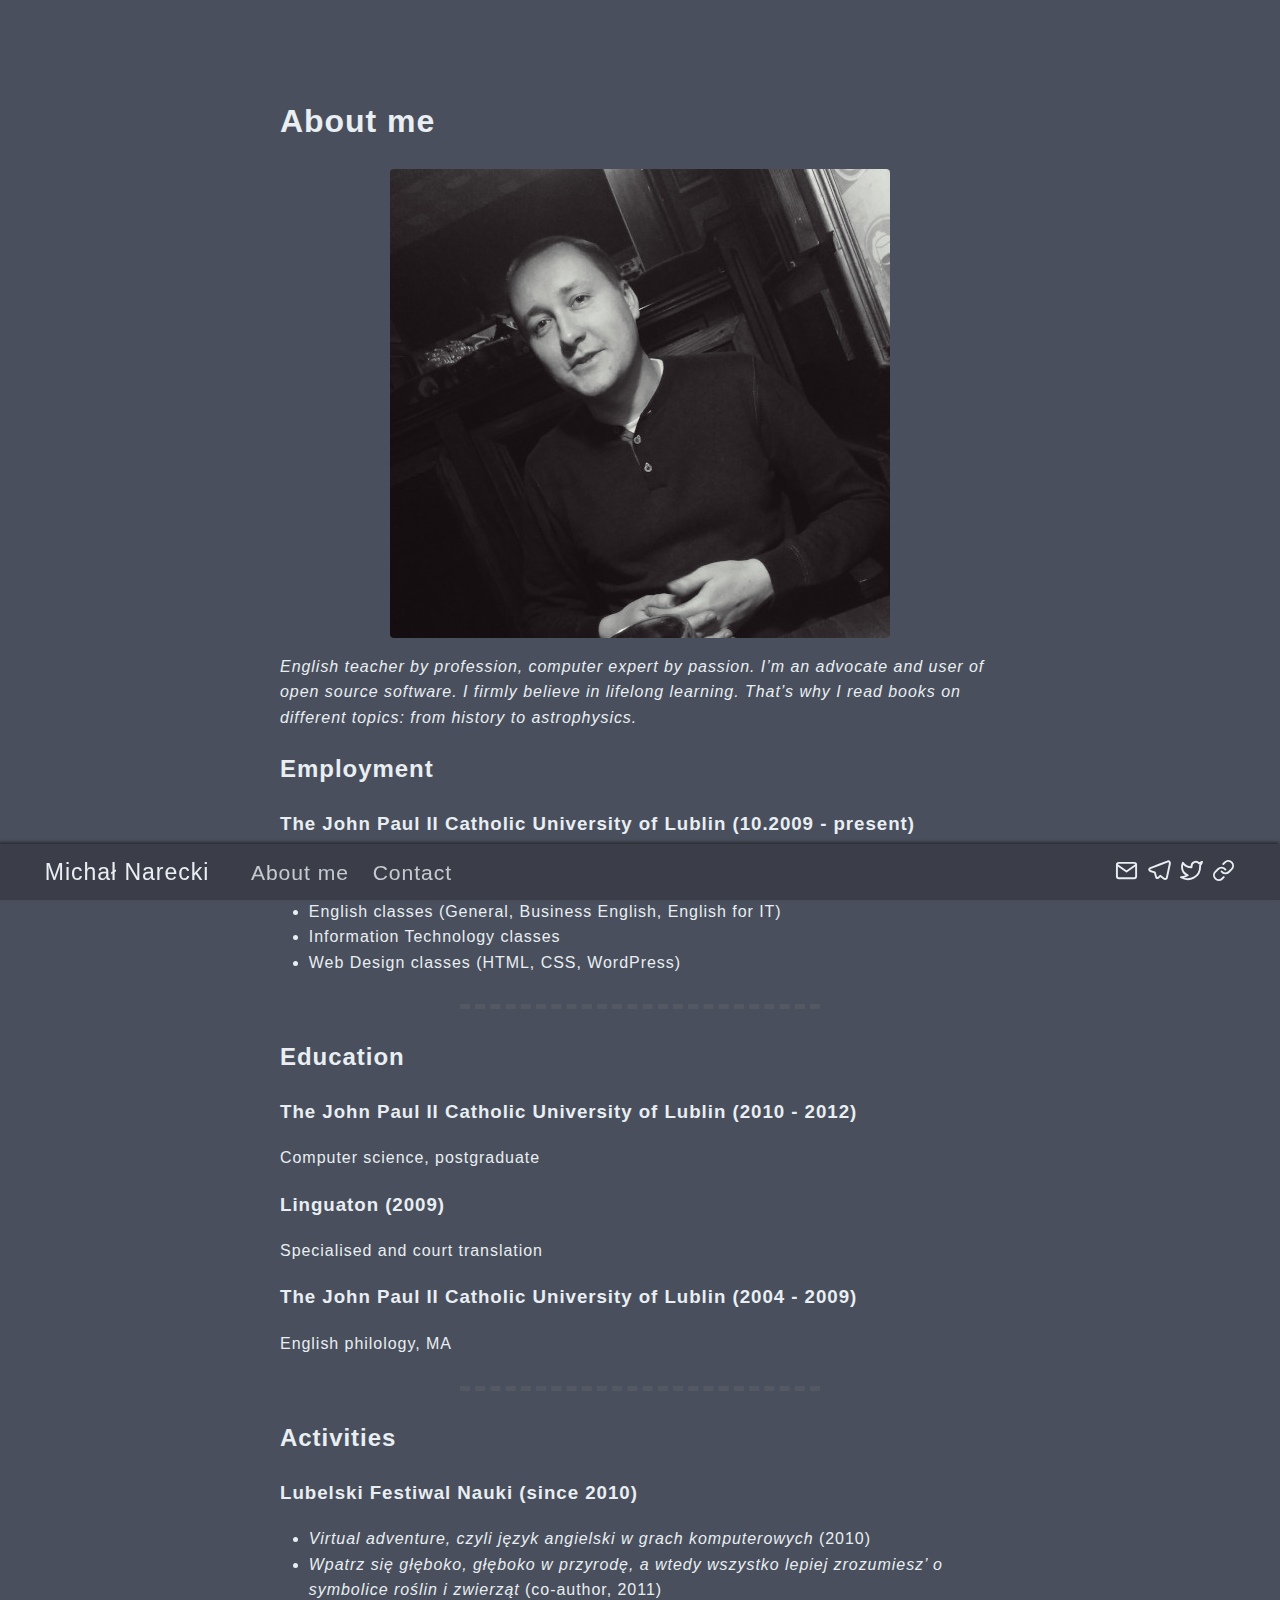
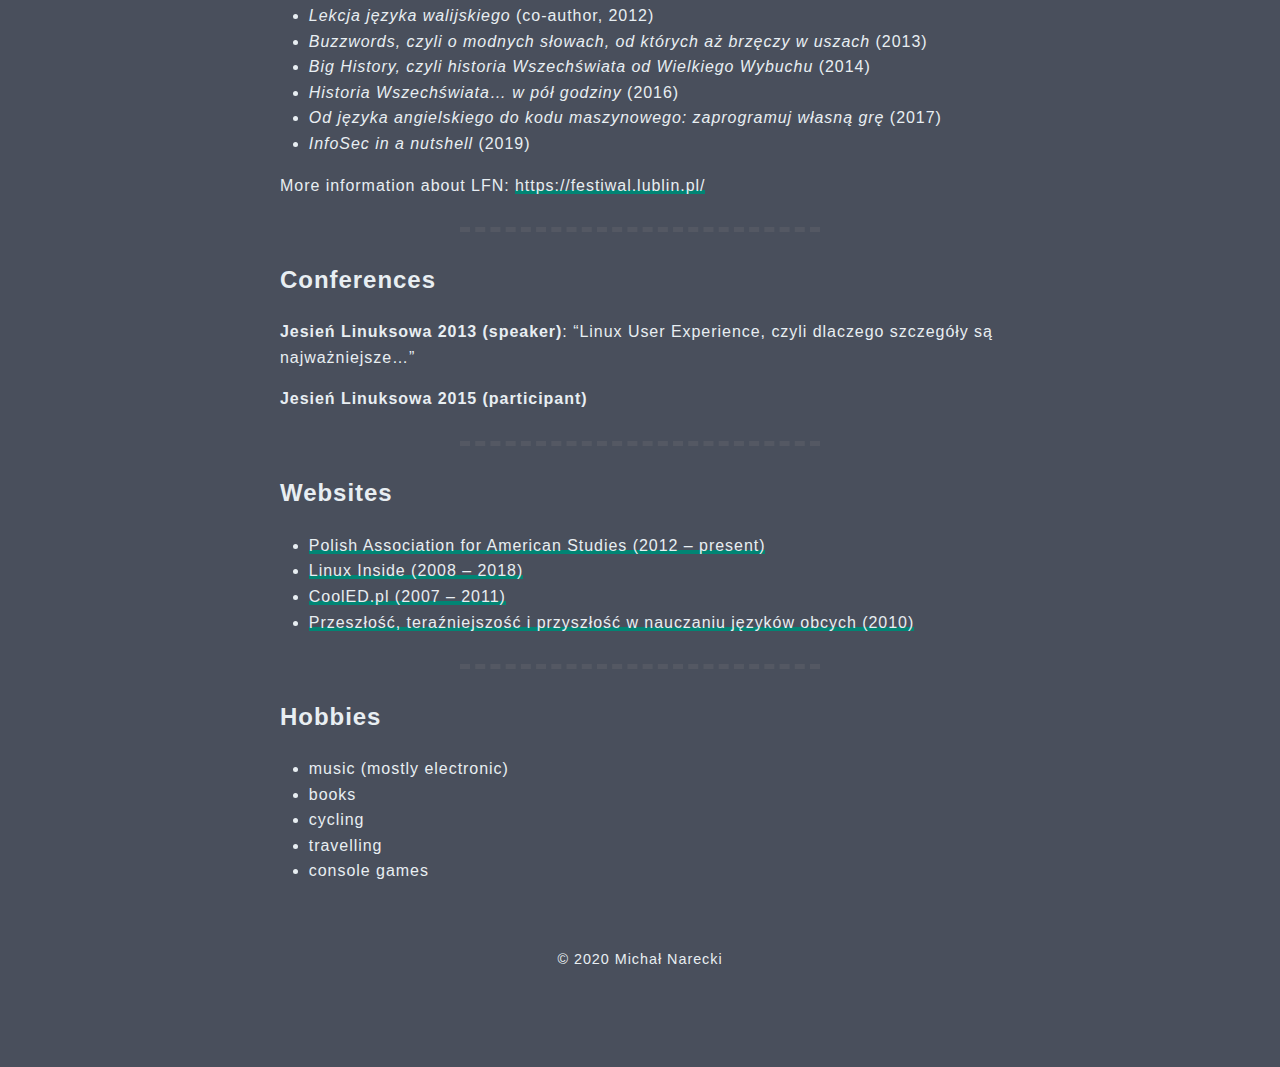
==== about-me/index.html @ 9aaded8c "rebuilding site nie, 29 lis 2020, 17:04:12 CET" ====
<!DOCTYPE html>
<html lang="en-us">

<head>
	<meta charset="UTF-8">
	<meta name="viewport" content="width=device-width, initial-scale=1.0">
	<meta http-equiv="X-UA-Compatible" content="ie=edge">
	<meta name="theme-color" content="#494f5c">
	<meta name="msapplication-TileColor" content="#494f5c">
<meta itemprop="name" content="About me">
<meta itemprop="description" content="English teacher by profession, computer expert by passion. I&rsquo;m an advocate and user of open source software. I firmly believe in lifelong learning. That&rsquo;s why I read books on different topics: from history to astrophysics.
Employment The John Paul II Catholic University of Lublin (10.2009 - present) Teacher of English / IT
 English classes (General, Business English, English for IT) Information Technology classes Web Design classes (HTML, CSS, WordPress)   Education The John Paul II Catholic University of Lublin (2010 - 2012) Computer science, postgraduate">
<meta itemprop="datePublished" content="2020-03-14T00:00:00+00:00" />
<meta itemprop="dateModified" content="2020-03-14T00:00:00+00:00" />
<meta itemprop="wordCount" content="242">



<meta itemprop="keywords" content="" />
<meta property="og:title" content="About me" />
<meta property="og:description" content="English teacher by profession, computer expert by passion. I&rsquo;m an advocate and user of open source software. I firmly believe in lifelong learning. That&rsquo;s why I read books on different topics: from history to astrophysics.
Employment The John Paul II Catholic University of Lublin (10.2009 - present) Teacher of English / IT
 English classes (General, Business English, English for IT) Information Technology classes Web Design classes (HTML, CSS, WordPress)   Education The John Paul II Catholic University of Lublin (2010 - 2012) Computer science, postgraduate" />
<meta property="og:type" content="article" />
<meta property="og:url" content="https://mnarecki.github.io/about-me/" />
<meta property="article:published_time" content="2020-03-14T00:00:00+00:00" />
<meta property="article:modified_time" content="2020-03-14T00:00:00+00:00" />
<meta name="twitter:card" content="summary"/>
<meta name="twitter:title" content="About me"/>
<meta name="twitter:description" content="English teacher by profession, computer expert by passion. I&rsquo;m an advocate and user of open source software. I firmly believe in lifelong learning. That&rsquo;s why I read books on different topics: from history to astrophysics.
Employment The John Paul II Catholic University of Lublin (10.2009 - present) Teacher of English / IT
 English classes (General, Business English, English for IT) Information Technology classes Web Design classes (HTML, CSS, WordPress)   Education The John Paul II Catholic University of Lublin (2010 - 2012) Computer science, postgraduate"/>

	<link rel="apple-touch-icon" sizes="180x180" href="/apple-touch-icon.png">
	<link rel="icon" type="image/png" sizes="32x32" href="/favicon-32x32.png">
	<link rel="icon" type="image/png" sizes="16x16" href="/favicon-16x16.png">
	<link rel="manifest" href="/site.webmanifest">
	<link rel="mask-icon" href="/safari-pinned-tab.svg" color="">
	<link rel="shortcut icon" href="/favicon.ico">

	<title>About me</title>
	<link rel="stylesheet" href="https://mnarecki.github.io/css/style.min.2f236fb6fddae6de11de43f7e98dde59212cf854fbb2ba5ef0290f6173410bf8.css" integrity="sha256-LyNvtv3a5t4R3kP36Y3eWSEs+FT7srpe8CkPYXNBC/g=" crossorigin="anonymous">
	
</head>

<body id="page">
	
	<header id="site-header" class="animated slideInUp faster">
		<div class="hdr-wrapper section-inner">
			<div class="hdr-left">
				<div class="site-branding">
					<a href="https://mnarecki.github.io">Michał Narecki</a>
				</div>
				<nav class="site-nav hide-in-mobile">
					
				<a href="https://mnarecki.github.io/about-me">About me</a>
				<a href="https://mnarecki.github.io/contact">Contact</a>

				</nav>
			</div>
			<div class="hdr-right hdr-icons">
				<span class="hdr-social hide-in-mobile"><a href="mailto:michal@narecki.pl" target="_blank" rel="noopener me" title="Email"><svg xmlns="http://www.w3.org/2000/svg" class="feather" width="24" height="24" viewBox="0 0 24 24" fill="none" stroke="currentColor" stroke-width="2" stroke-linecap="round" stroke-linejoin="round"><path d="M4 4h16c1.1 0 2 .9 2 2v12c0 1.1-.9 2-2 2H4c-1.1 0-2-.9-2-2V6c0-1.1.9-2 2-2z"></path><polyline points="22,6 12,13 2,6"></polyline></svg></a><a href="https://t.me/michal_pl" target="_blank" rel="noopener me" title="Telegram"><svg xmlns="http://www.w3.org/2000/svg" class="feather" width="24" height="24" viewBox="0 0 24 24" fill="none" stroke="currentColor" stroke-width="2" stroke-linecap="round" stroke-linejoin="round"><path d="M21.198 2.433a2.242 2.242 0 0 0-1.022.215l-8.609 3.33c-2.068.8-4.133 1.598-5.724 2.21a405.15 405.15 0 0 1-2.849 1.09c-.42.147-.99.332-1.473.901-.728.968.193 1.798.919 2.286 1.61.516 3.275 1.009 4.654 1.472.509 1.793.997 3.592 1.48 5.388.16.36.506.494.864.498l-.002.018s.281.028.555-.038a2.1 2.1 0 0 0 .933-.517c.345-.324 1.28-1.244 1.811-1.764l3.999 2.952.032.018s.442.311 1.09.355c.324.022.75-.04 1.116-.308.37-.27.613-.702.728-1.196.342-1.492 2.61-12.285 2.997-14.072l-.01.042c.27-1.006.17-1.928-.455-2.474a1.654 1.654 0 0 0-1.034-.407z"/></svg></a><a href="https://twitter.com/MichalNarecki/" target="_blank" rel="noopener me" title="Twitter"><svg xmlns="http://www.w3.org/2000/svg" class="feather" width="24" height="24" viewBox="0 0 24 24" fill="none" stroke="currentColor" stroke-width="2" stroke-linecap="round" stroke-linejoin="round"><path d="M23 3a10.9 10.9 0 0 1-3.14 1.53 4.48 4.48 0 0 0-7.86 3v1A10.66 10.66 0 0 1 3 4s-4 9 5 13a11.64 11.64 0 0 1-7 2c9 5 20 0 20-11.5a4.5 4.5 0 0 0-.08-.83A7.72 7.72 0 0 0 23 3z"></path></svg></a><a href="https://101010.pl/@michal" target="_blank" rel="noopener me" title="Mastodon"><svg xmlns="http://www.w3.org/2000/svg" class="feather feather-link" width="24" height="24" viewBox="0 0 24 24" fill="none" stroke="currentColor" stroke-width="2" stroke-linecap="round" stroke-linejoin="round"><path d="M10 13a5 5 0 0 0 7.54.54l3-3a5 5 0 0 0-7.07-7.07l-1.72 1.71"></path><path d="M14 11a5 5 0 0 0-7.54-.54l-3 3a5 5 0 0 0 7.07 7.07l1.71-1.71"></path></svg></a></span><button id="menu-btn" class="hdr-btn" title="Menu"><svg xmlns="http://www.w3.org/2000/svg" width="24" height="24" viewBox="0 0 24 24" fill="none" stroke="currentColor" stroke-width="2" stroke-linecap="round" stroke-linejoin="round" class="feather feather-menu"><line x1="3" y1="12" x2="21" y2="12"></line><line x1="3" y1="6" x2="21" y2="6"></line><line x1="3" y1="18" x2="21" y2="18"></line></svg></button>
			</div>
		</div>
	</header>
	<div id="mobile-menu" class="animated fast">
		<ul>
			<li><a href="https://mnarecki.github.io/about-me">About me</a></li>
			<li><a href="https://mnarecki.github.io/contact">Contact</a></li>
		</ul>
	</div>


	<main class="site-main section-inner thin animated fadeIn faster">
		<h1>About me</h1>
		<div class="content">
			<p><img src="../just_me.jpg" alt="just_me"></p>
<p><em>English teacher by profession, computer expert by passion. I&rsquo;m an advocate and user of open source software. I firmly believe in lifelong learning. That&rsquo;s why I read books on different topics: from history to astrophysics.</em></p>
<h2 id="employment">Employment<a href="#employment" class="anchor" aria-hidden="true"><svg xmlns="http://www.w3.org/2000/svg" viewBox="0 0 24 24" fill="none" stroke="currentColor" stroke-width="2" stroke-linecap="round" stroke-linejoin="round"><path d="M15 7h3a5 5 0 0 1 5 5 5 5 0 0 1-5 5h-3m-6 0H6a5 5 0 0 1-5-5 5 5 0 0 1 5-5h3"></path><line x1="8" y1="12" x2="16" y2="12"></line></svg></a></h2>
<h3 id="the-john-paul-ii-catholic-university-of-lublin-102009---present">The John Paul II Catholic University of Lublin (10.2009 - present)<a href="#the-john-paul-ii-catholic-university-of-lublin-102009---present" class="anchor" aria-hidden="true"><svg xmlns="http://www.w3.org/2000/svg" viewBox="0 0 24 24" fill="none" stroke="currentColor" stroke-width="2" stroke-linecap="round" stroke-linejoin="round"><path d="M15 7h3a5 5 0 0 1 5 5 5 5 0 0 1-5 5h-3m-6 0H6a5 5 0 0 1-5-5 5 5 0 0 1 5-5h3"></path><line x1="8" y1="12" x2="16" y2="12"></line></svg></a></h3>
<p>Teacher of English / IT</p>
<ul>
<li>English classes (General, Business English, English for IT)</li>
<li>Information Technology classes</li>
<li>Web Design classes (HTML, CSS, WordPress)</li>
</ul>
<hr>
<h2 id="education">Education<a href="#education" class="anchor" aria-hidden="true"><svg xmlns="http://www.w3.org/2000/svg" viewBox="0 0 24 24" fill="none" stroke="currentColor" stroke-width="2" stroke-linecap="round" stroke-linejoin="round"><path d="M15 7h3a5 5 0 0 1 5 5 5 5 0 0 1-5 5h-3m-6 0H6a5 5 0 0 1-5-5 5 5 0 0 1 5-5h3"></path><line x1="8" y1="12" x2="16" y2="12"></line></svg></a></h2>
<h3 id="the-john-paul-ii-catholic-university-of-lublin-2010---2012">The John Paul II Catholic University of Lublin (2010 - 2012)<a href="#the-john-paul-ii-catholic-university-of-lublin-2010---2012" class="anchor" aria-hidden="true"><svg xmlns="http://www.w3.org/2000/svg" viewBox="0 0 24 24" fill="none" stroke="currentColor" stroke-width="2" stroke-linecap="round" stroke-linejoin="round"><path d="M15 7h3a5 5 0 0 1 5 5 5 5 0 0 1-5 5h-3m-6 0H6a5 5 0 0 1-5-5 5 5 0 0 1 5-5h3"></path><line x1="8" y1="12" x2="16" y2="12"></line></svg></a></h3>
<p>Computer science, postgraduate</p>
<h3 id="linguaton-2009">Linguaton (2009)<a href="#linguaton-2009" class="anchor" aria-hidden="true"><svg xmlns="http://www.w3.org/2000/svg" viewBox="0 0 24 24" fill="none" stroke="currentColor" stroke-width="2" stroke-linecap="round" stroke-linejoin="round"><path d="M15 7h3a5 5 0 0 1 5 5 5 5 0 0 1-5 5h-3m-6 0H6a5 5 0 0 1-5-5 5 5 0 0 1 5-5h3"></path><line x1="8" y1="12" x2="16" y2="12"></line></svg></a></h3>
<p>Specialised and court translation</p>
<h3 id="the-john-paul-ii-catholic-university-of-lublin-2004---2009">The John Paul II Catholic University of Lublin (2004 - 2009)<a href="#the-john-paul-ii-catholic-university-of-lublin-2004---2009" class="anchor" aria-hidden="true"><svg xmlns="http://www.w3.org/2000/svg" viewBox="0 0 24 24" fill="none" stroke="currentColor" stroke-width="2" stroke-linecap="round" stroke-linejoin="round"><path d="M15 7h3a5 5 0 0 1 5 5 5 5 0 0 1-5 5h-3m-6 0H6a5 5 0 0 1-5-5 5 5 0 0 1 5-5h3"></path><line x1="8" y1="12" x2="16" y2="12"></line></svg></a></h3>
<p>English philology, MA</p>
<hr>
<h2 id="activities">Activities<a href="#activities" class="anchor" aria-hidden="true"><svg xmlns="http://www.w3.org/2000/svg" viewBox="0 0 24 24" fill="none" stroke="currentColor" stroke-width="2" stroke-linecap="round" stroke-linejoin="round"><path d="M15 7h3a5 5 0 0 1 5 5 5 5 0 0 1-5 5h-3m-6 0H6a5 5 0 0 1-5-5 5 5 0 0 1 5-5h3"></path><line x1="8" y1="12" x2="16" y2="12"></line></svg></a></h2>
<h3 id="lubelski-festiwal-nauki-since-2010">Lubelski Festiwal Nauki (since 2010)<a href="#lubelski-festiwal-nauki-since-2010" class="anchor" aria-hidden="true"><svg xmlns="http://www.w3.org/2000/svg" viewBox="0 0 24 24" fill="none" stroke="currentColor" stroke-width="2" stroke-linecap="round" stroke-linejoin="round"><path d="M15 7h3a5 5 0 0 1 5 5 5 5 0 0 1-5 5h-3m-6 0H6a5 5 0 0 1-5-5 5 5 0 0 1 5-5h3"></path><line x1="8" y1="12" x2="16" y2="12"></line></svg></a></h3>
<ul>
<li><em>Virtual adventure, czyli język angielski w grach komputerowych</em> (2010)</li>
<li><em>Wpatrz się głęboko, głęboko w przyrodę, a wtedy wszystko lepiej zrozumiesz’ o symbolice roślin i zwierząt</em> (co-author, 2011)</li>
<li><em>Lekcja języka walijskiego</em> (co-author, 2012)</li>
<li><em>Buzzwords, czyli o modnych słowach, od których aż brzęczy w uszach</em> (2013)</li>
<li><em>Big History, czyli historia Wszechświata od Wielkiego Wybuchu</em> (2014)</li>
<li><em>Historia Wszechświata&hellip; w pół godziny</em> (2016)</li>
<li><em>Od języka angielskiego do kodu maszynowego: zaprogramuj własną grę</em> (2017)</li>
<li><em>InfoSec in a nutshell</em> (2019)</li>
</ul>
<p>More information about LFN: <a href="https://festiwal.lublin.pl/">https://festiwal.lublin.pl/</a></p>
<hr>
<h2 id="conferences">Conferences<a href="#conferences" class="anchor" aria-hidden="true"><svg xmlns="http://www.w3.org/2000/svg" viewBox="0 0 24 24" fill="none" stroke="currentColor" stroke-width="2" stroke-linecap="round" stroke-linejoin="round"><path d="M15 7h3a5 5 0 0 1 5 5 5 5 0 0 1-5 5h-3m-6 0H6a5 5 0 0 1-5-5 5 5 0 0 1 5-5h3"></path><line x1="8" y1="12" x2="16" y2="12"></line></svg></a></h2>
<p><strong>Jesień Linuksowa 2013 (speaker)</strong>:
&ldquo;Linux User Experience, czyli dlaczego szczegóły są najważniejsze&hellip;&rdquo;</p>
<p><strong>Jesień Linuksowa 2015 (participant)</strong></p>
<hr>
<h2 id="websites">Websites<a href="#websites" class="anchor" aria-hidden="true"><svg xmlns="http://www.w3.org/2000/svg" viewBox="0 0 24 24" fill="none" stroke="currentColor" stroke-width="2" stroke-linecap="round" stroke-linejoin="round"><path d="M15 7h3a5 5 0 0 1 5 5 5 5 0 0 1-5 5h-3m-6 0H6a5 5 0 0 1-5-5 5 5 0 0 1 5-5h3"></path><line x1="8" y1="12" x2="16" y2="12"></line></svg></a></h2>
<ul>
<li><a href="http://paas.org.pl/" title="PAAS website">Polish Association for American Studies (2012 – present)</a></li>
<li><a href="https://michaln.thecamels.pl/linuxinside/" title="My blog about everything open source (mostly in Polish">Linux Inside (2008 – 2018)</a></li>
<li><a href="../cooled.png" title="forum studentów anglistyki KUL">CoolED.pl (2007 – 2011)</a></li>
<li><a href="../spnjo.png" title="strona konferencji organizowanej przez Studium Praktycznej Nauki Języków Obcych na Katolickim Uniwersytecie Lubelskim Jana Pawła II">Przeszłość, teraźniejszość i przyszłość w nauczaniu języków obcych (2010)</a></li>
</ul>
<hr>
<h2 id="hobbies">Hobbies<a href="#hobbies" class="anchor" aria-hidden="true"><svg xmlns="http://www.w3.org/2000/svg" viewBox="0 0 24 24" fill="none" stroke="currentColor" stroke-width="2" stroke-linecap="round" stroke-linejoin="round"><path d="M15 7h3a5 5 0 0 1 5 5 5 5 0 0 1-5 5h-3m-6 0H6a5 5 0 0 1-5-5 5 5 0 0 1 5-5h3"></path><line x1="8" y1="12" x2="16" y2="12"></line></svg></a></h2>
<ul>
<li>music (mostly electronic)</li>
<li>books</li>
<li>cycling</li>
<li>travelling</li>
<li>console games</li>
</ul>

		</div>
	</main>

	<footer id="site-footer" class="section-inner thin animated fadeIn faster">
		<p>&copy; 2020 <a href="https://mnarecki.github.io">Michał Narecki</a></p>
		<p>
			
			
		</p>
	</footer>



	<script src="https://mnarecki.github.io/js/bundle.min.4a9a0ac3d2217822c7865b4161e6c2a71de1d70492264337755427898dd718f6.js" integrity="sha256-SpoKw9IheCLHhltBYebCpx3h1wSSJkM3dVQniY3XGPY=" crossorigin="anonymous"></script>
	

</body>

</html>
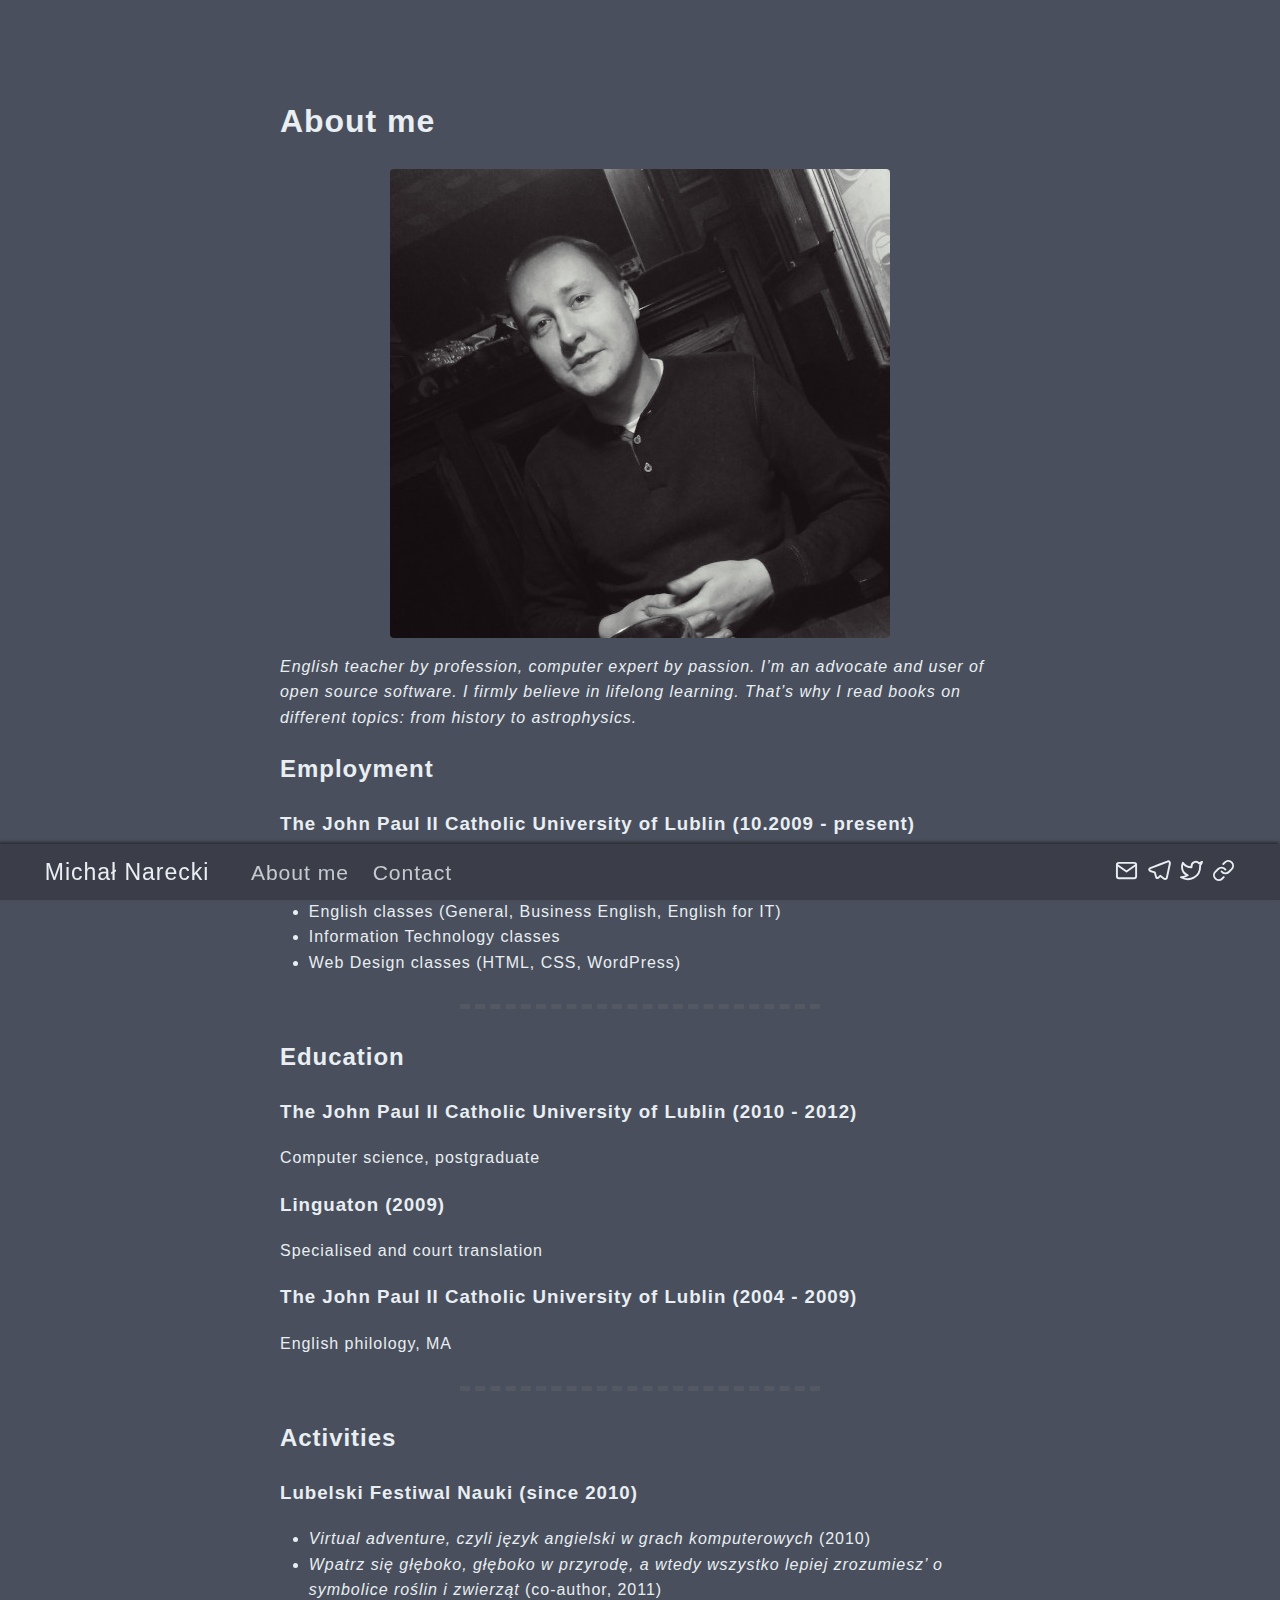
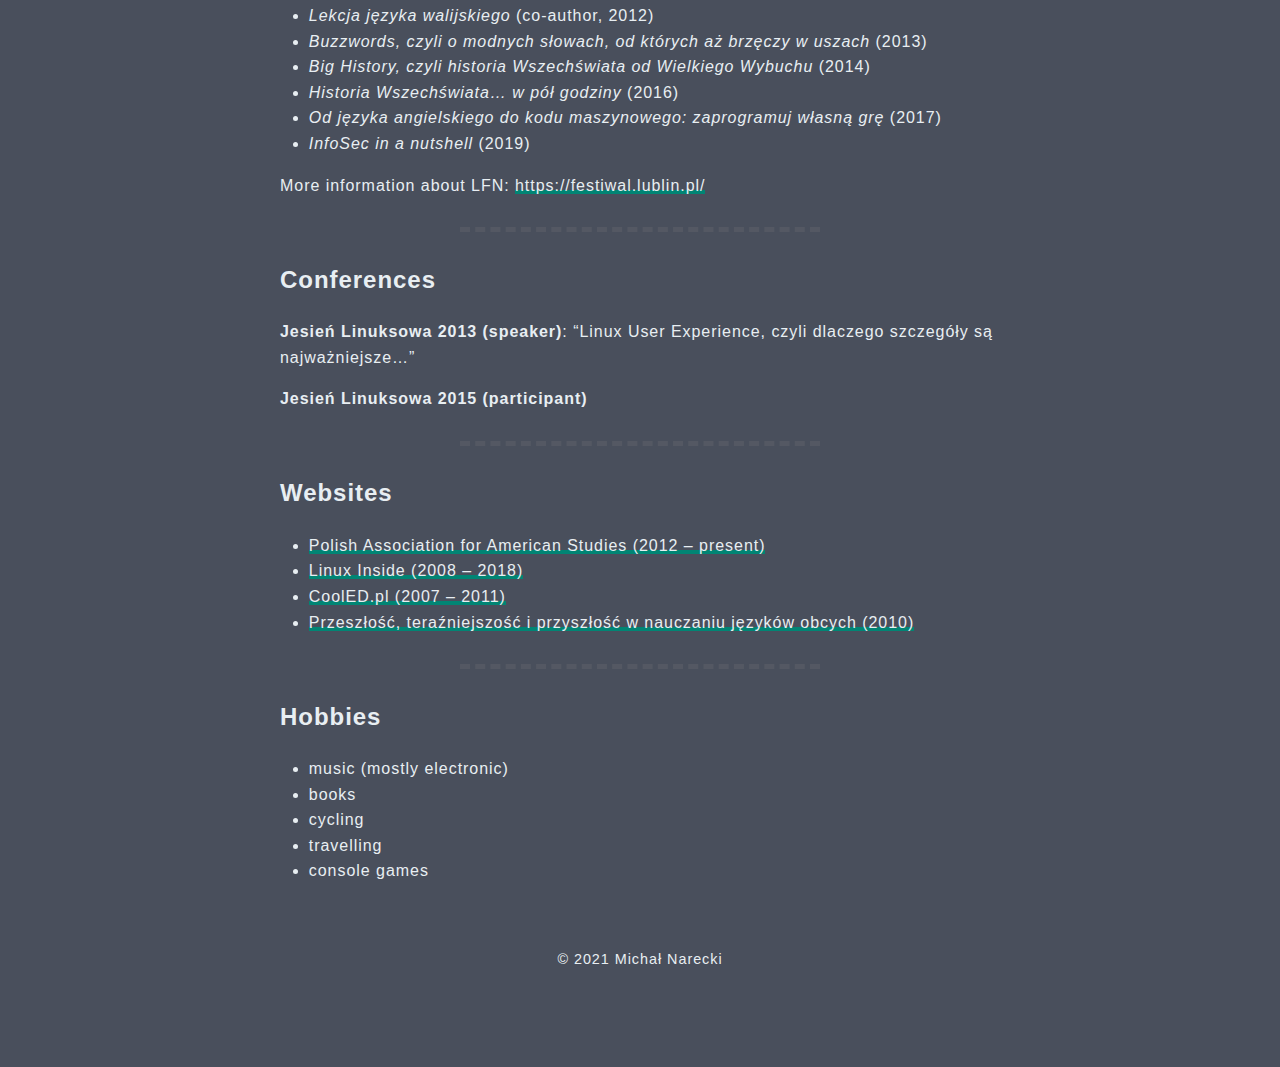
==== commit 780689ce: "rebuilding site pon, 4 sty 2021, 17:00:07 CET" ====
--- a/about-me/index.html
+++ b/about-me/index.html
@@ -60,7 +60,7 @@
 				</nav>
 			</div>
 			<div class="hdr-right hdr-icons">
-				<span class="hdr-social hide-in-mobile"><a href="mailto:michal@narecki.pl" target="_blank" rel="noopener me" title="Email"><svg xmlns="http://www.w3.org/2000/svg" class="feather" width="24" height="24" viewBox="0 0 24 24" fill="none" stroke="currentColor" stroke-width="2" stroke-linecap="round" stroke-linejoin="round"><path d="M4 4h16c1.1 0 2 .9 2 2v12c0 1.1-.9 2-2 2H4c-1.1 0-2-.9-2-2V6c0-1.1.9-2 2-2z"></path><polyline points="22,6 12,13 2,6"></polyline></svg></a><a href="https://t.me/michal_pl" target="_blank" rel="noopener me" title="Telegram"><svg xmlns="http://www.w3.org/2000/svg" class="feather" width="24" height="24" viewBox="0 0 24 24" fill="none" stroke="currentColor" stroke-width="2" stroke-linecap="round" stroke-linejoin="round"><path d="M21.198 2.433a2.242 2.242 0 0 0-1.022.215l-8.609 3.33c-2.068.8-4.133 1.598-5.724 2.21a405.15 405.15 0 0 1-2.849 1.09c-.42.147-.99.332-1.473.901-.728.968.193 1.798.919 2.286 1.61.516 3.275 1.009 4.654 1.472.509 1.793.997 3.592 1.48 5.388.16.36.506.494.864.498l-.002.018s.281.028.555-.038a2.1 2.1 0 0 0 .933-.517c.345-.324 1.28-1.244 1.811-1.764l3.999 2.952.032.018s.442.311 1.09.355c.324.022.75-.04 1.116-.308.37-.27.613-.702.728-1.196.342-1.492 2.61-12.285 2.997-14.072l-.01.042c.27-1.006.17-1.928-.455-2.474a1.654 1.654 0 0 0-1.034-.407z"/></svg></a><a href="https://twitter.com/MichalNarecki/" target="_blank" rel="noopener me" title="Twitter"><svg xmlns="http://www.w3.org/2000/svg" class="feather" width="24" height="24" viewBox="0 0 24 24" fill="none" stroke="currentColor" stroke-width="2" stroke-linecap="round" stroke-linejoin="round"><path d="M23 3a10.9 10.9 0 0 1-3.14 1.53 4.48 4.48 0 0 0-7.86 3v1A10.66 10.66 0 0 1 3 4s-4 9 5 13a11.64 11.64 0 0 1-7 2c9 5 20 0 20-11.5a4.5 4.5 0 0 0-.08-.83A7.72 7.72 0 0 0 23 3z"></path></svg></a><a href="https://101010.pl/@michal" target="_blank" rel="noopener me" title="Mastodon"><svg xmlns="http://www.w3.org/2000/svg" class="feather feather-link" width="24" height="24" viewBox="0 0 24 24" fill="none" stroke="currentColor" stroke-width="2" stroke-linecap="round" stroke-linejoin="round"><path d="M10 13a5 5 0 0 0 7.54.54l3-3a5 5 0 0 0-7.07-7.07l-1.72 1.71"></path><path d="M14 11a5 5 0 0 0-7.54-.54l-3 3a5 5 0 0 0 7.07 7.07l1.71-1.71"></path></svg></a></span><button id="menu-btn" class="hdr-btn" title="Menu"><svg xmlns="http://www.w3.org/2000/svg" width="24" height="24" viewBox="0 0 24 24" fill="none" stroke="currentColor" stroke-width="2" stroke-linecap="round" stroke-linejoin="round" class="feather feather-menu"><line x1="3" y1="12" x2="21" y2="12"></line><line x1="3" y1="6" x2="21" y2="6"></line><line x1="3" y1="18" x2="21" y2="18"></line></svg></button>
+				<span class="hdr-social hide-in-mobile"><a href="mailto:michal.narecki@posteo.net" target="_blank" rel="noopener me" title="Email"><svg xmlns="http://www.w3.org/2000/svg" class="feather" width="24" height="24" viewBox="0 0 24 24" fill="none" stroke="currentColor" stroke-width="2" stroke-linecap="round" stroke-linejoin="round"><path d="M4 4h16c1.1 0 2 .9 2 2v12c0 1.1-.9 2-2 2H4c-1.1 0-2-.9-2-2V6c0-1.1.9-2 2-2z"></path><polyline points="22,6 12,13 2,6"></polyline></svg></a><a href="https://t.me/michal_pl" target="_blank" rel="noopener me" title="Telegram"><svg xmlns="http://www.w3.org/2000/svg" class="feather" width="24" height="24" viewBox="0 0 24 24" fill="none" stroke="currentColor" stroke-width="2" stroke-linecap="round" stroke-linejoin="round"><path d="M21.198 2.433a2.242 2.242 0 0 0-1.022.215l-8.609 3.33c-2.068.8-4.133 1.598-5.724 2.21a405.15 405.15 0 0 1-2.849 1.09c-.42.147-.99.332-1.473.901-.728.968.193 1.798.919 2.286 1.61.516 3.275 1.009 4.654 1.472.509 1.793.997 3.592 1.48 5.388.16.36.506.494.864.498l-.002.018s.281.028.555-.038a2.1 2.1 0 0 0 .933-.517c.345-.324 1.28-1.244 1.811-1.764l3.999 2.952.032.018s.442.311 1.09.355c.324.022.75-.04 1.116-.308.37-.27.613-.702.728-1.196.342-1.492 2.61-12.285 2.997-14.072l-.01.042c.27-1.006.17-1.928-.455-2.474a1.654 1.654 0 0 0-1.034-.407z"/></svg></a><a href="https://twitter.com/MichalNarecki/" target="_blank" rel="noopener me" title="Twitter"><svg xmlns="http://www.w3.org/2000/svg" class="feather" width="24" height="24" viewBox="0 0 24 24" fill="none" stroke="currentColor" stroke-width="2" stroke-linecap="round" stroke-linejoin="round"><path d="M23 3a10.9 10.9 0 0 1-3.14 1.53 4.48 4.48 0 0 0-7.86 3v1A10.66 10.66 0 0 1 3 4s-4 9 5 13a11.64 11.64 0 0 1-7 2c9 5 20 0 20-11.5a4.5 4.5 0 0 0-.08-.83A7.72 7.72 0 0 0 23 3z"></path></svg></a><a href="https://101010.pl/@michal" target="_blank" rel="noopener me" title="Mastodon"><svg xmlns="http://www.w3.org/2000/svg" class="feather feather-link" width="24" height="24" viewBox="0 0 24 24" fill="none" stroke="currentColor" stroke-width="2" stroke-linecap="round" stroke-linejoin="round"><path d="M10 13a5 5 0 0 0 7.54.54l3-3a5 5 0 0 0-7.07-7.07l-1.72 1.71"></path><path d="M14 11a5 5 0 0 0-7.54-.54l-3 3a5 5 0 0 0 7.07 7.07l1.71-1.71"></path></svg></a></span><button id="menu-btn" class="hdr-btn" title="Menu"><svg xmlns="http://www.w3.org/2000/svg" width="24" height="24" viewBox="0 0 24 24" fill="none" stroke="currentColor" stroke-width="2" stroke-linecap="round" stroke-linejoin="round" class="feather feather-menu"><line x1="3" y1="12" x2="21" y2="12"></line><line x1="3" y1="6" x2="21" y2="6"></line><line x1="3" y1="18" x2="21" y2="18"></line></svg></button>
 			</div>
 		</div>
 	</header>
@@ -134,7 +134,7 @@
 	</main>
 
 	<footer id="site-footer" class="section-inner thin animated fadeIn faster">
-		<p>&copy; 2020 <a href="https://mnarecki.github.io">Michał Narecki</a></p>
+		<p>&copy; 2021 <a href="https://mnarecki.github.io">Michał Narecki</a></p>
 		<p>
 			
 			
